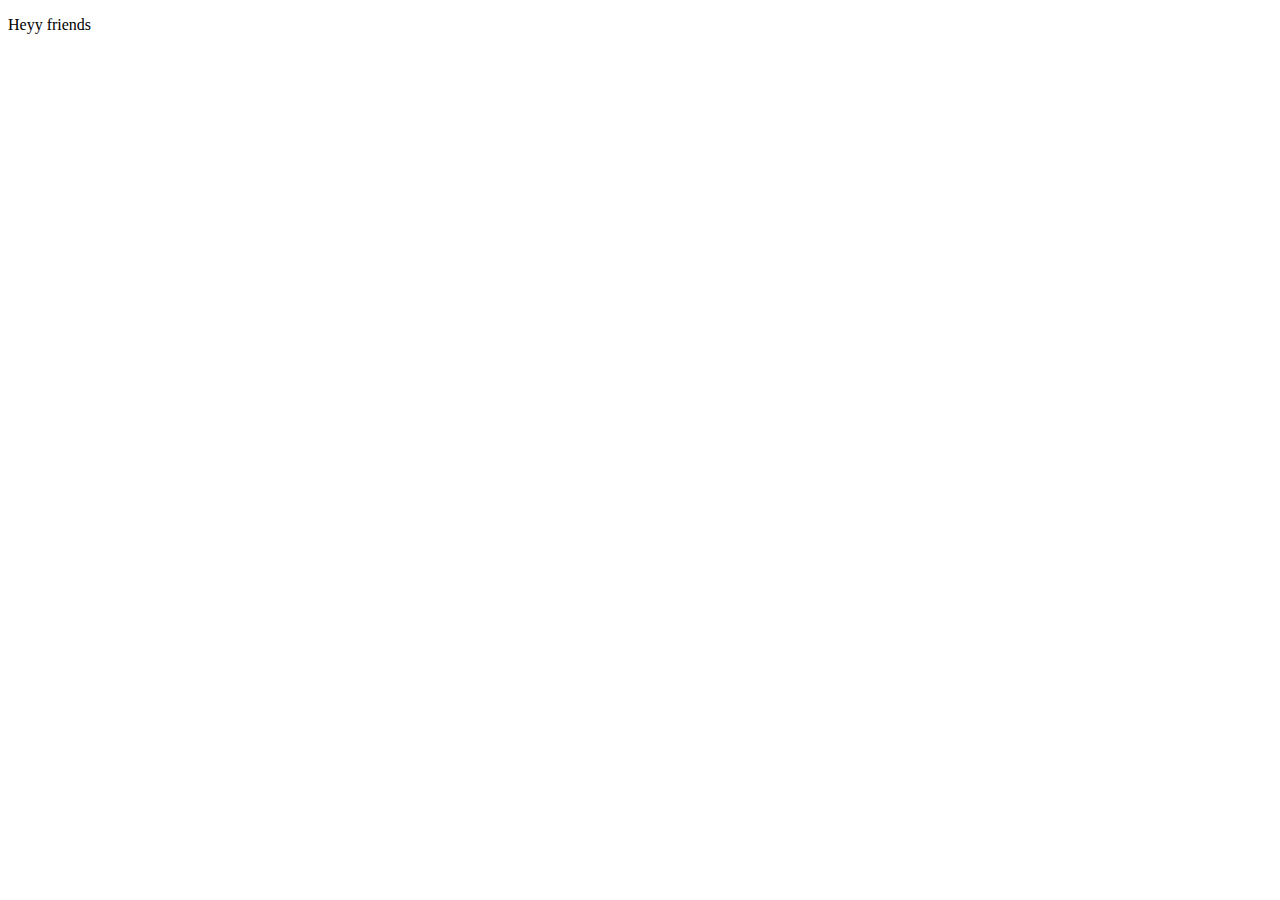
==== index.html @ f5c16b87 "Created index.html" ====
<!DOCTYPE html>
<html lang="en">
<head>
    <meta charset="UTF-8">
    <meta name="viewport" content="width=device-width, initial-scale=1.0">
    <title>Lillian Nimmer</title>
</head>
<body>
    <p>Heyy friends</p>
</body>
</html>
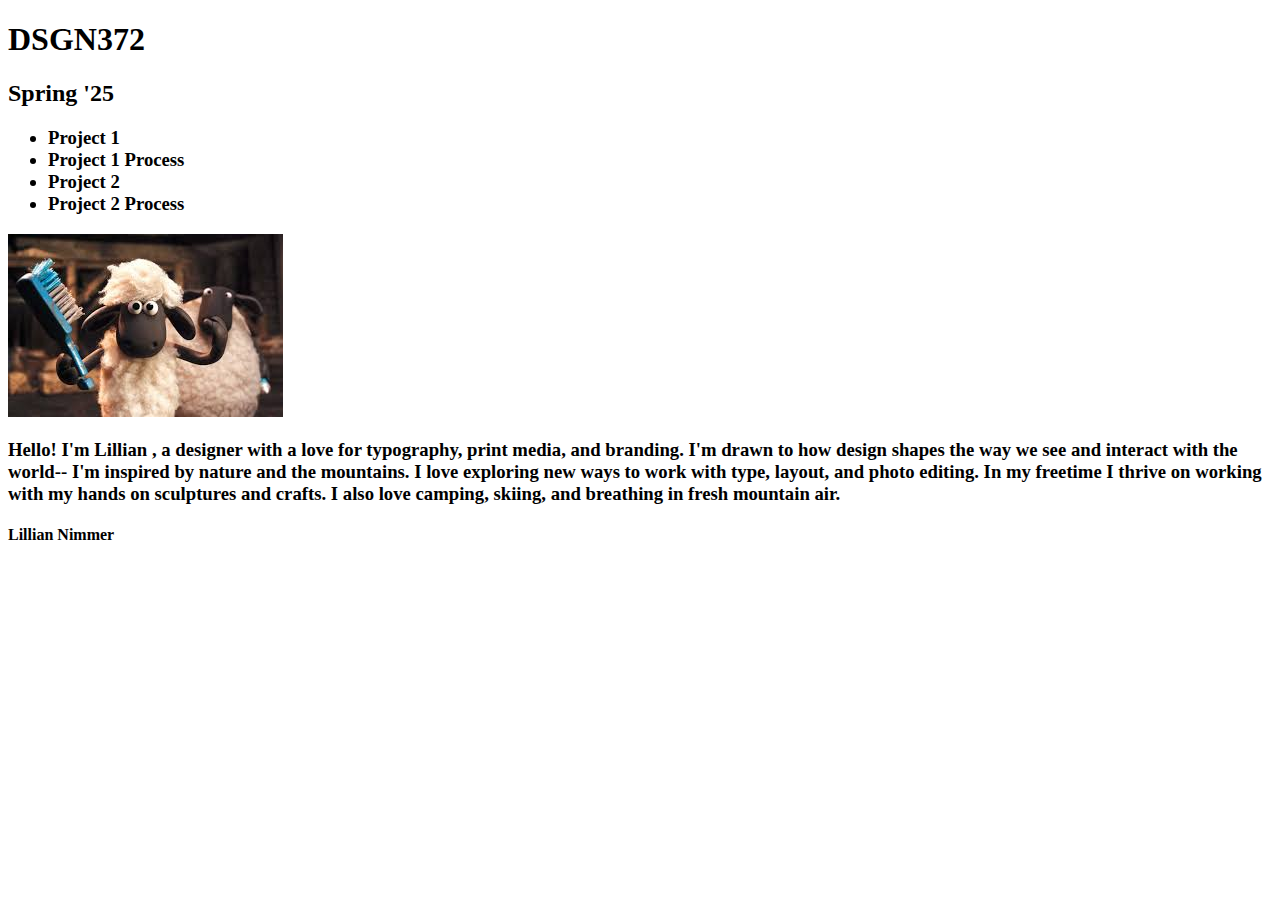
==== commit aad3073e: "Update index.html" ====
--- a/index.html
+++ b/index.html
@@ -2,10 +2,40 @@
 <html lang="en">
 <head>
     <meta charset="UTF-8">
+    <meta http-equiv="X-UA-Compatible" content="IE=edge">
     <meta name="viewport" content="width=device-width, initial-scale=1.0">
-    <title>Lillian Nimmer</title>
+    <title>
+        Lillian Nimmer
+    </title>
 </head>
-<body>
-    <p>Heyy friends</p>
-</body>
+    <body>
+        <h1>
+        DSGN372
+        </h1>
+            <h2>
+             Spring '25
+            </h2>
+                <h3>
+                    <ul>
+                        <li>Project 1</li>
+                        <li>Project 1 Process</li>
+                        <Li>Project 2</Li>
+                        <li>Project 2 Process</li>
+                    </ul>
+
+                </h3>
+    <img src="images.jpeg">
+        <h3>
+            Hello! I'm Lillian , a designer with a love for typography, print media, and branding. 
+            I'm drawn to how design shapes the way we see and interact with the world-- I'm inspired 
+            by nature and the mountains. I love exploring new ways to work with type, layout, and photo
+            editing. In my freetime I thrive on working with my hands on sculptures and crafts. I also 
+            love camping, skiing, and breathing in fresh mountain air.
+        </h3>
+        <p>
+            <h4>
+                Lillian Nimmer
+            </h4>
+        </p> 
+    </body>
 </html>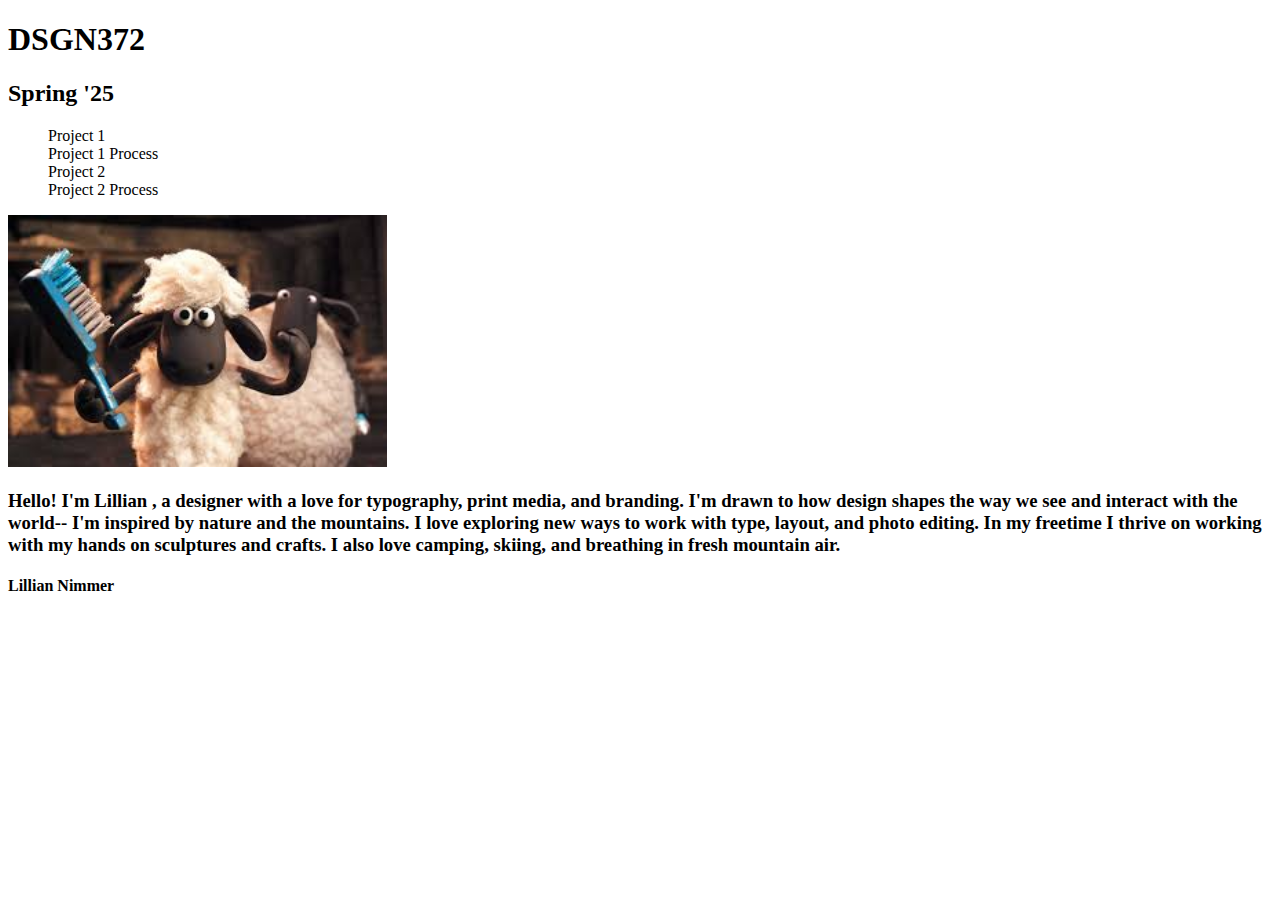
==== commit 37d8fe4a: "style sheet" ====
--- a/index.html
+++ b/index.html
@@ -4,6 +4,7 @@
     <meta charset="UTF-8">
     <meta http-equiv="X-UA-Compatible" content="IE=edge">
     <meta name="viewport" content="width=device-width, initial-scale=1.0">
+    <link href="stylesheet.css" type="text/css" rel="stylesheet">
     <title>
         Lillian Nimmer
     </title>
@@ -15,15 +16,15 @@
             <h2>
              Spring '25
             </h2>
-                <h3>
-                    <ul>
+                <p>
+                    <ul id="mainnav">
                         <li>Project 1</li>
                         <li>Project 1 Process</li>
                         <Li>Project 2</Li>
                         <li>Project 2 Process</li>
                     </ul>
 
-                </h3>
+                </p>
     <img src="images.jpeg">
         <h3>
             Hello! I'm Lillian , a designer with a love for typography, print media, and branding. 
--- a/stylesheet.css
+++ b/stylesheet.css
@@ -0,0 +1,10 @@
+h1{
+    color:rgb(rgb(33, 95, 219), green, blue)
+}
+ul{
+list-style-type: none;
+}
+
+img{
+    width: 30%;
+}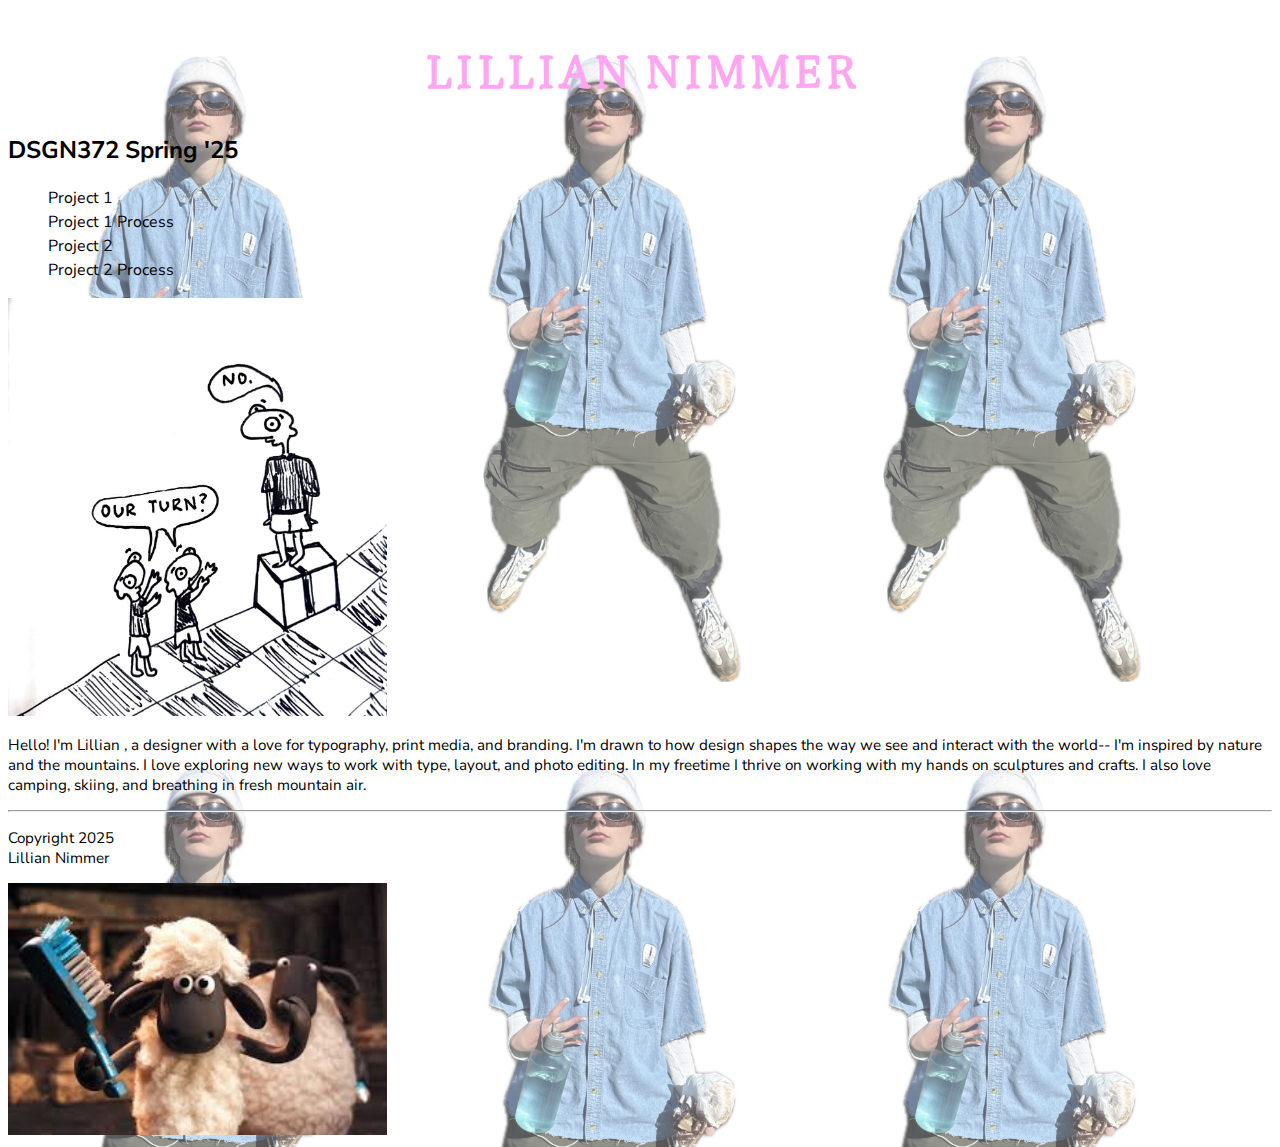
==== commit 87597456: "4/16 class" ====
--- a/index.html
+++ b/index.html
@@ -1,42 +1,37 @@
 <!DOCTYPE html>
 <html lang="en">
-<head>
-    <meta charset="UTF-8">
-    <meta http-equiv="X-UA-Compatible" content="IE=edge">
-    <meta name="viewport" content="width=device-width, initial-scale=1.0">
-    <link href="stylesheet.css" type="text/css" rel="stylesheet">
-    <title>
-        Lillian Nimmer
-    </title>
-</head>
+    <head>
+        <meta charset="UTF-8">
+        <meta http-equiv="X-UA-Compatible" content="IE=edge">
+        <meta name="viewport" content="width=device-width, initial-scale=1.0">
+        <link href="stylesheet.css" type="text/css" rel="stylesheet">
+        <link rel="preconnect" href="https://fonts.googleapis.com">
+        <link rel="preconnect" href="https://fonts.gstatic.com" crossorigin>
+        <link href="https://fonts.googleapis.com/css2?family=Nunito+Sans:ital,opsz,wght@0,6..12,200..1000;1,6..12,200..1000&display=swap" rel="stylesheet">
+        <link rel="preconnect" href="https://fonts.googleapis.com">
+        <link rel="preconnect" href="https://fonts.gstatic.com" crossorigin>
+        <link href="https://fonts.googleapis.com/css2?family=Nunito+Sans:ital,opsz,wght@0,6..12,200..1000;1,6..12,200..1000&family=Yuji+Syuku&display=swap" rel="stylesheet">
+        <title>Lillian Nimmer</title>
+    </head>
     <body>
-        <h1>
-        DSGN372
-        </h1>
-            <h2>
-             Spring '25
-            </h2>
-                <p>
+        <h1>LILLIAN NIMMER</h1> 
+            <h2>DSGN372 Spring '25</h2>
+                <nav>
                     <ul id="mainnav">
                         <li>Project 1</li>
                         <li>Project 1 Process</li>
                         <Li>Project 2</Li>
                         <li>Project 2 Process</li>
                     </ul>
+                </nav>
+        <article>
+            <img src="IMG_9893.jpg">
+            <p>Hello! I'm Lillian , a designer with a love for typography, print media, and branding. I'm drawn to how design shapes the way we see and interact with the world-- I'm inspired by nature and the mountains. I love exploring new ways to work with type, layout, and photo editing. In my freetime I thrive on working with my hands on sculptures and crafts. I also love camping, skiing, and breathing in fresh mountain air.</p>
+        </article>
+<hr>
+        <footer>
+            <p>Copyright 2025<br>Lillian Nimmer</p> <img src="images.jpeg">
+        </footer>
+    </body>
 
-                </p>
-    <img src="images.jpeg">
-        <h3>
-            Hello! I'm Lillian , a designer with a love for typography, print media, and branding. 
-            I'm drawn to how design shapes the way we see and interact with the world-- I'm inspired 
-            by nature and the mountains. I love exploring new ways to work with type, layout, and photo
-            editing. In my freetime I thrive on working with my hands on sculptures and crafts. I also 
-            love camping, skiing, and breathing in fresh mountain air.
-        </h3>
-        <p>
-            <h4>
-                Lillian Nimmer
-            </h4>
-        </p> 
-    </body>
 </html>--- a/stylesheet.css
+++ b/stylesheet.css
@@ -1,10 +1,44 @@
 h1{
-    color:rgb(rgb(33, 95, 219), green, blue)
+    color:rgb(255, 166, 242);
+    font-family: "Yuji Syuku", serif;
+    font-size: 3em;
+    text-decoration: wavy;
+    text-align: center;
+    text-transform: uppercase;
 }
 ul{
 list-style-type: none;
+text-transform: none;
 }
 
 img{
-    width: 30%;
-}+    width: 30% 
+}
+hr{
+    color:rgb(0, 123, 168);
+}
+h2{
+    font-family: "Nunito Sans", sans-serif;
+    text-decoration: solid;
+}
+p{
+    font-family: "Nunito Sans", sans-serif;
+    font-size: 0.95em;
+    text-align: left;
+}
+nav{
+    font-family: "Nunito Sans", sans-serif;
+    font-size: 1em;
+    line-height: 1.5em;
+}
+body{
+    background-color: rgba(255, 255, 255, 0.34);
+    background-image: url(5765931B-5EA6-4414-8009-2AF977FC096D.JPG);
+    background-size: 25em;
+    background-blend-mode: color-burn;
+}
+a:link{
+    color: rgb(255, 0, 0);
+}
+a :visited {color: rgb(0, 123, 168);}
+a :hover {color: rgb(255, 255, 0)}